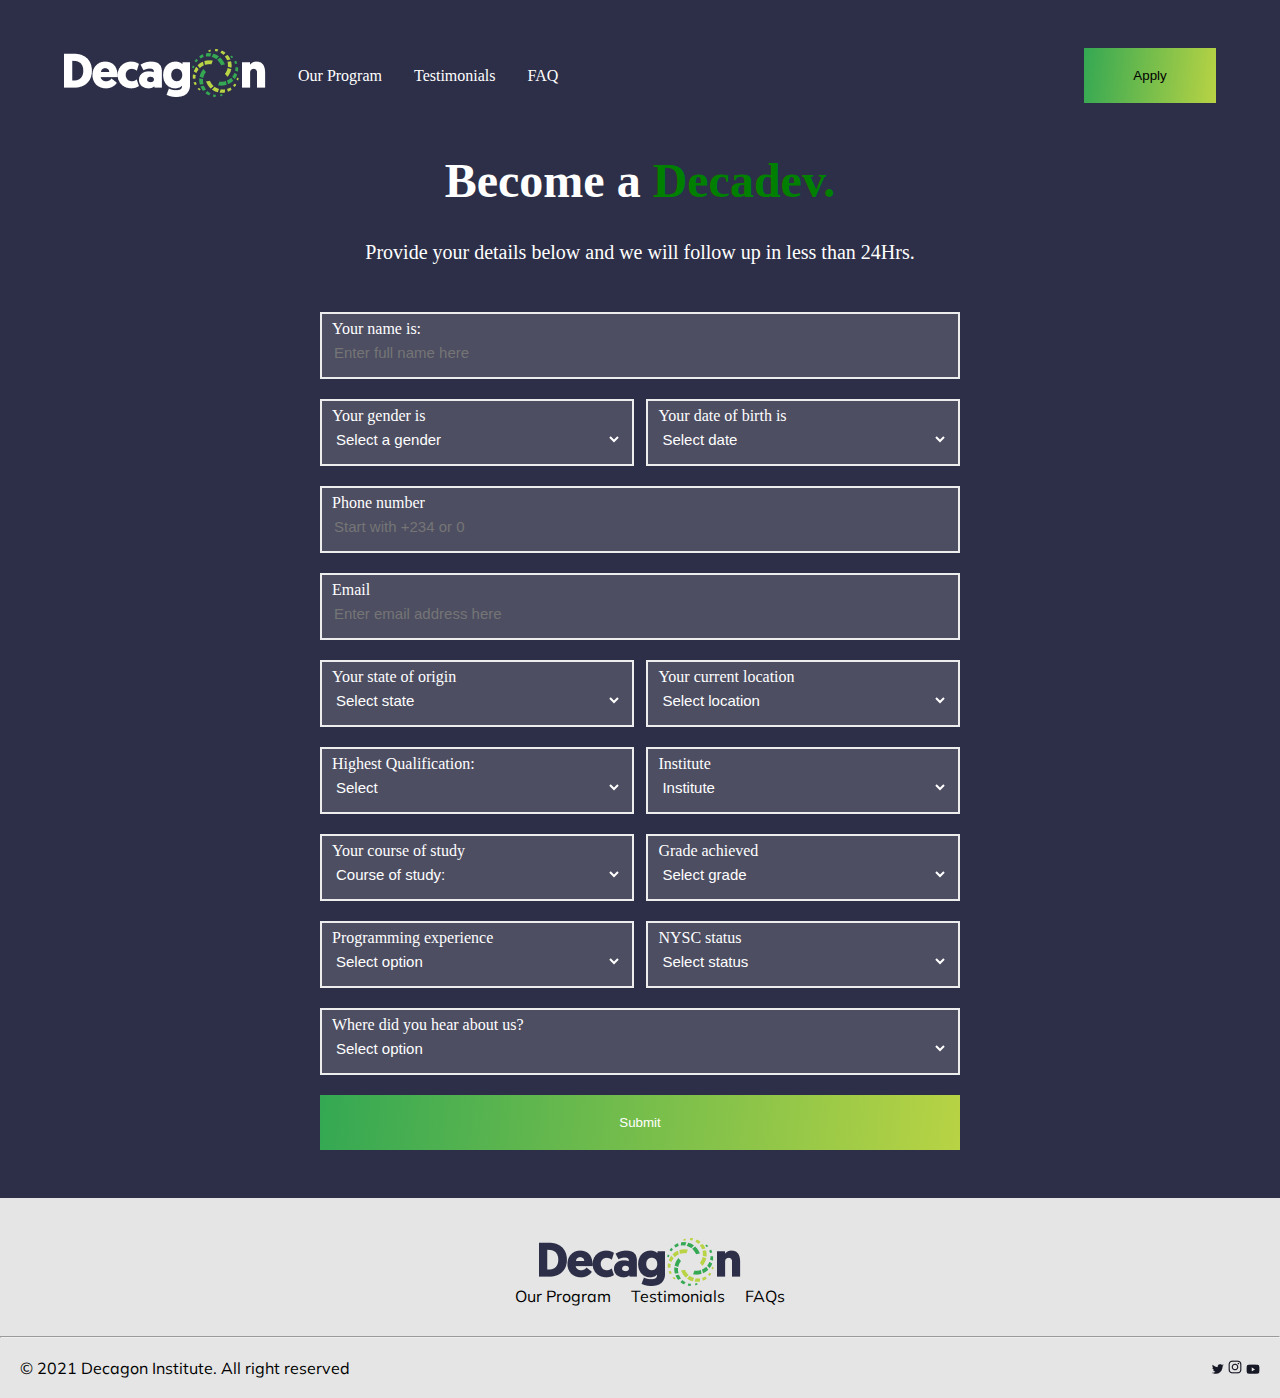
==== decadev.html @ 09ce3a87 "initial commit" ====
<!DOCTYPE html>
<html lang="en">
<head>
    <meta charset="UTF-8">
    <meta http-equiv="X-UA-Compatible" content="IE=edge">
    <meta name="viewport" content="width=device-width, initial-scale=1.0">
    <title>Document</title>
    <link rel="stylesheet" href="./style.css">
</head>
<body>
    <nav>
        <div class="container nav split">
            <div class="nav-links split">
                <li>
                    <a href="">
                        <img src="./img/logo-white.png" alt="logo">
                    </a>
                </li>
                <li>
                    Our Program
                </li>
                <li>
                    Testimonials
                </li>
                <li>
                    FAQ
                </li>
            </div>
            <div>
                <button class="button">Apply</button>
            </div>
        </div>    
    </nav>
    <section>
        <div class="form-container">
            <div class="title">
                <h2>Become a <span>Decadev.</span></h2>
                <p>Provide your details below and we will follow up in less than 24Hrs.</p>
            </div>
            <form action="">
                <div class="input">
                    <label>Your name is:</label>
                    <input type="text" placeholder="Enter full name here">
                </div>
                <div class="flex">
                    <div class="input input-flex">
                        <label>Your gender is</label>
                        <select name="gender">
                            <option value="">Select a gender</option>
                            <option value="male">male</option>
                            <option value="female">female</option>
                        </select>
                    </div>
                    <div class="input input-flex">
                        <label>Your date of birth is</label>
                        <select name="gender">
                            <option value="">Select date</option>
                            <option value="male">male</option>
                            <option value="female">female</option>
                        </select>
                    </div>
                </div>     
                <div class="input">
                    <label for="">Phone number</label>
                    <input type="text" name="phone" placeholder="Start with +234 or 0">
                </div>
                <div class="input">
                    <label for="">Email</label>
                    <input type="email" name="email" placeholder="Enter email address here">
                </div>
                <div class="flex">
                    <div class="input input-flex">
                        <label>Your state of origin</label>
                        <select name="gender">
                            <option value="">Select state</option>
                            <option value="male">male</option>
                            <option value="female">female</option>
                        </select>
                    </div>
                    <div class="input input-flex">
                        <label>Your current location</label>
                        <select name="gender">
                            <option value="">Select location</option>
                            <option value="male">male</option>
                            <option value="female">female</option>
                        </select>
                    </div>
                </div>
                <div class="flex">
                    <div class="input input-flex">
                        <label>Highest Qualification:</label>
                        <select name="gender">
                            <option value="">Select</option>
                            <option value="male">male</option>
                            <option value="female">female</option>
                        </select>
                    </div>
                    <div class="input input-flex">
                        <label>Institute</label>
                        <select name="gender">
                            <option value="">Institute</option>
                            <option value="male">male</option>
                            <option value="female">female</option>
                        </select>
                    </div>
                </div> 
                <div class="flex">
                    <div class="input input-flex">
                        <label>Your course of study</label>
                        <select name="gender">
                            <option value="">Course of study:</option>
                            <option value="male">male</option>
                            <option value="female">female</option>
                        </select>
                    </div>
                    <div class="input input-flex">
                        <label>Grade achieved</label>
                        <select name="gender">
                            <option value="">Select grade</option>
                            <option value="male">male</option>
                            <option value="female">female</option>
                        </select>
                    </div>
                </div> 
                <div class="flex">
                    <div class="input input-flex">
                        <label>Programming experience</label>
                        <select name="gender">
                            <option value="">Select option</option>
                            <option value="male">male</option>
                            <option value="female">female</option>
                        </select>
                    </div>
                    <div class="input input-flex">
                        <label>NYSC status</label>
                        <select name="gender">
                            <option value="">Select status</option>
                            <option value="male">male</option>
                            <option value="female">female</option>
                        </select>
                    </div>
                </div> 
                <div class="input">
                    <label for="">Where did you hear about us?</label>
                    <select name="gender">
                        <option value="">Select option</option>
                        <option value="linkedIn">LinkedIn</option>
                        <option value="instagran">Instagram</option>
                    </select>
                </div> 
                <div class="">
                    <input class="btn-submit" type="button" name="submit" id="" value="Submit">
                </div>
            </form>
        </div>
    </section>

    <section class="footer-section">
        <div class="footer-body">
            <div class="footer-image">
                <img src="img/logo.png" alt="">
            </div>
            <ul class="flex">
                <li>
                    Our Program
                </li>
                <li>
                    Testimonials
                </li>
                <li>
                    FAQs
                </li>
            </ul>
            <hr>
            <div class="footer-bottom">
                <p>&copy 2021 Decagon Institute. All right reserved</p>
                <div class="footer-icons">
                    <img src="img/twitter.png" alt="">
                    <img src="img/instagram.png" alt="">
                    <img src="img/youtube.png" alt="">
                </div>
            </div>
        </div>
    </section>
</body>
</html>
---- style.css ----
@import url('https://fonts.googleapis.com/css2?family=Mulish:ital,wght@0,200;0,300;0,400;0,600;1,200;1,400;1,700;1,800&display=swap');

*{
    margin: 0;
    box-sizing: border-box;
}

body{
    background-color:  #2D2F48;
}

.container{
    width: 90%;
    margin: auto;
}

nav{
    padding: 48px 0;
    color: #fff;
    font-size: 16px;
    line-height: 20px;
}

.nav{
    display: flex;
    justify-content: space-between;
    align-items: center;
}

.nav-links{
    display: flex;
    align-items: center;
}

.nav-links li{
    list-style: none;
    margin-right: 32px;
}

.hero-section{
    margin-bottom: 120px;
}

.hero-bg{
    background: url(./img/hero-bg.png);
    background-repeat: no-repeat;
    background-size: cover;
    display: flex;
    align-items: center;
    justify-content: flex-end;
    height: 584px;
    width: 80%;
    margin-left: auto;
}

.hero-content{
    background-color: #171825;
    width: 625px;
    margin-left: 5%;
    padding: 63px 40px;
    position: absolute;
    left: 0;
}

.hero-content h2{
    color: #B8D343;
    font-size: 48px;
    line-height: 64px;
    margin-bottom: 22px;
}

.hero-content p{
    color: #fff;
    margin-bottom: 10px;
}

.button{
    width: 132px;
    background: linear-gradient(96.67deg, #34A853 0%, #B8D344 100%);
    border: none;
    padding: 20px 0;
}

.hero-pattern{
    position: absolute;
    left: 0;
    bottom: 0;
    z-index: -1;
}

.why-section{
    padding: 50px 0;
}

.why-section h3{
    font-size: 48px;
    line-height: 64px;
    margin-bottom: 43px;
}

.why-wrapper{
    display: flex;
}

.why-content{
    display: flex;
    align-items: center;
}

.why-content h4{
    font-size: 24px;
    line-height: 32px;
    margin-bottom: 8px;
}

.how-wrapper{
    background: rgba(245, 249, 231, 0.67);
    padding: 80px 48px;
}

.how-wrapper h3{
    font-size: 48px;
    line-height: 64px;
    text-align: center;
    margin-bottom: 48px;
}

.how-wrapper > div{
    display: flex;
    align-items: center;
    justify-content: space-between;
}

.how-content div{
    padding: 16px;
}

.how-content h4{
    margin-bottom: 16px;
}


/* decadev.html styling */

.title{
    text-align: center;
    margin-bottom: 18px;
    color:#FFFFFF;
}

.title h2{
    font-size: 48px;
    line-height: 60px;
    color: #fff;
    margin-bottom: 30px;
}

.title span{
    color: green;
    
    margin-bottom: 25px;
}

.title p{
    font-size: 20px;
    color: #fff;
}

label{
    display: block;
    margin-bottom: 5px;
}

.form-container{
    display: flex;
    flex-direction: column;
    justify-content: center;
    align-items: center;
    margin-bottom: 3em;
}

form{
    margin-top: 30px;
    width: 60%;
    max-width: 40em;
}

.input{
    border: 2px solid #EDEDED;
    max-width: 100%;
    background-color: rgba(203, 203, 203, 0.2);
    color: #fff;
    padding: 6px 10px;
    margin-bottom: 20px;
} 

.input input, .input select{
    width: 100%;
    border: none;
    background-color: transparent;
    color: #fff;
    font-size: 15px;
    margin-bottom: 9px;
}

.input input:focus, .input select:focus{
    outline: 0;
}


.input-flex{
    width: 49%;
}

.btn-submit{
    width: 100%;
    background: linear-gradient(96.67deg, #34A853 0%, #B8D344 100%);
    border: none;
    padding: 20px 0;
    color: #FFF;
}

.footer-section{
    font-family: Mulish;
    font-style: normal;
    background: #E5E5E5;
    padding-top: 40px;
}

.footer-image{
    margin-top: auto;
    display: flex;
    justify-content: center;
}

.footer-body ul{
    list-style: none;
    display: flex;
    justify-content: center;
    margin-bottom: 30px;
}

.footer-body li{
    margin-right: 20px;
}

.footer-bottom{
    display: flex;
    justify-content: space-between;
    align-items: center;
    padding: 20px;
}

.flex{
    display: flex;
    justify-content: space-between;
}



@media (max-width: 40em) {
    .flex{
        display: flex;
        flex-direction: column;
    }

    .button{
        display: none;
    }

    .input-flex{
        width: auto;
    }

    form{
        width: 80%;
    }
    
    .split{
        flex-direction: column;
    }

    .title h2, p{
        width: 100%;
        padding: 10px;
    }

    .footer-body{
        text-align: center;
    }

    .footer-bottom img {
        display: none;
    }


    
}
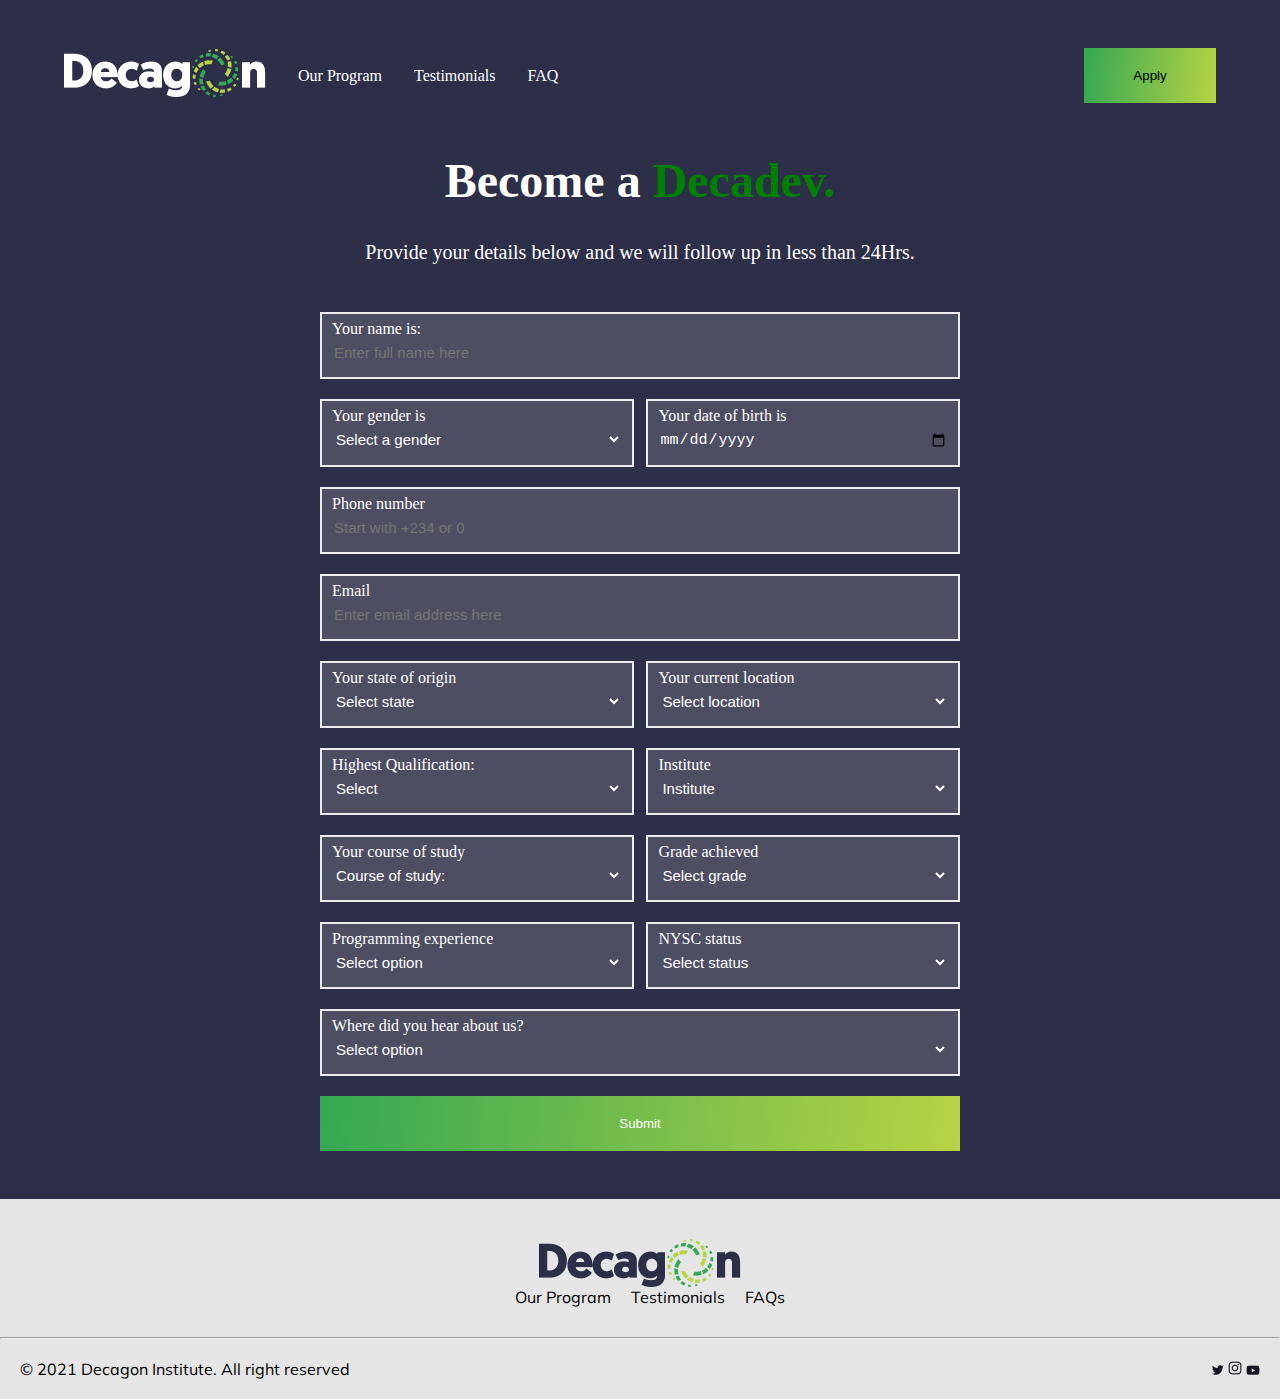
==== commit 6419de20: "added date type to form" ====
--- a/decadev.html
+++ b/decadev.html
@@ -53,11 +53,12 @@
                     </div>
                     <div class="input input-flex">
                         <label>Your date of birth is</label>
-                        <select name="gender">
+                        <input type="date" name="date">
+                        <!-- <select name="gender">
                             <option value="">Select date</option>
                             <option value="male">male</option>
                             <option value="female">female</option>
-                        </select>
+                        </select> -->
                     </div>
                 </div>     
                 <div class="input">
@@ -73,16 +74,12 @@
                         <label>Your state of origin</label>
                         <select name="gender">
                             <option value="">Select state</option>
-                            <option value="male">male</option>
-                            <option value="female">female</option>
                         </select>
                     </div>
                     <div class="input input-flex">
                         <label>Your current location</label>
                         <select name="gender">
                             <option value="">Select location</option>
-                            <option value="male">male</option>
-                            <option value="female">female</option>
                         </select>
                     </div>
                 </div>
@@ -91,16 +88,12 @@
                         <label>Highest Qualification:</label>
                         <select name="gender">
                             <option value="">Select</option>
-                            <option value="male">male</option>
-                            <option value="female">female</option>
                         </select>
                     </div>
                     <div class="input input-flex">
                         <label>Institute</label>
                         <select name="gender">
                             <option value="">Institute</option>
-                            <option value="male">male</option>
-                            <option value="female">female</option>
                         </select>
                     </div>
                 </div> 
@@ -109,16 +102,12 @@
                         <label>Your course of study</label>
                         <select name="gender">
                             <option value="">Course of study:</option>
-                            <option value="male">male</option>
-                            <option value="female">female</option>
                         </select>
                     </div>
                     <div class="input input-flex">
                         <label>Grade achieved</label>
                         <select name="gender">
                             <option value="">Select grade</option>
-                            <option value="male">male</option>
-                            <option value="female">female</option>
                         </select>
                     </div>
                 </div> 
@@ -127,16 +116,12 @@
                         <label>Programming experience</label>
                         <select name="gender">
                             <option value="">Select option</option>
-                            <option value="male">male</option>
-                            <option value="female">female</option>
                         </select>
                     </div>
                     <div class="input input-flex">
                         <label>NYSC status</label>
                         <select name="gender">
                             <option value="">Select status</option>
-                            <option value="male">male</option>
-                            <option value="female">female</option>
                         </select>
                     </div>
                 </div> 
